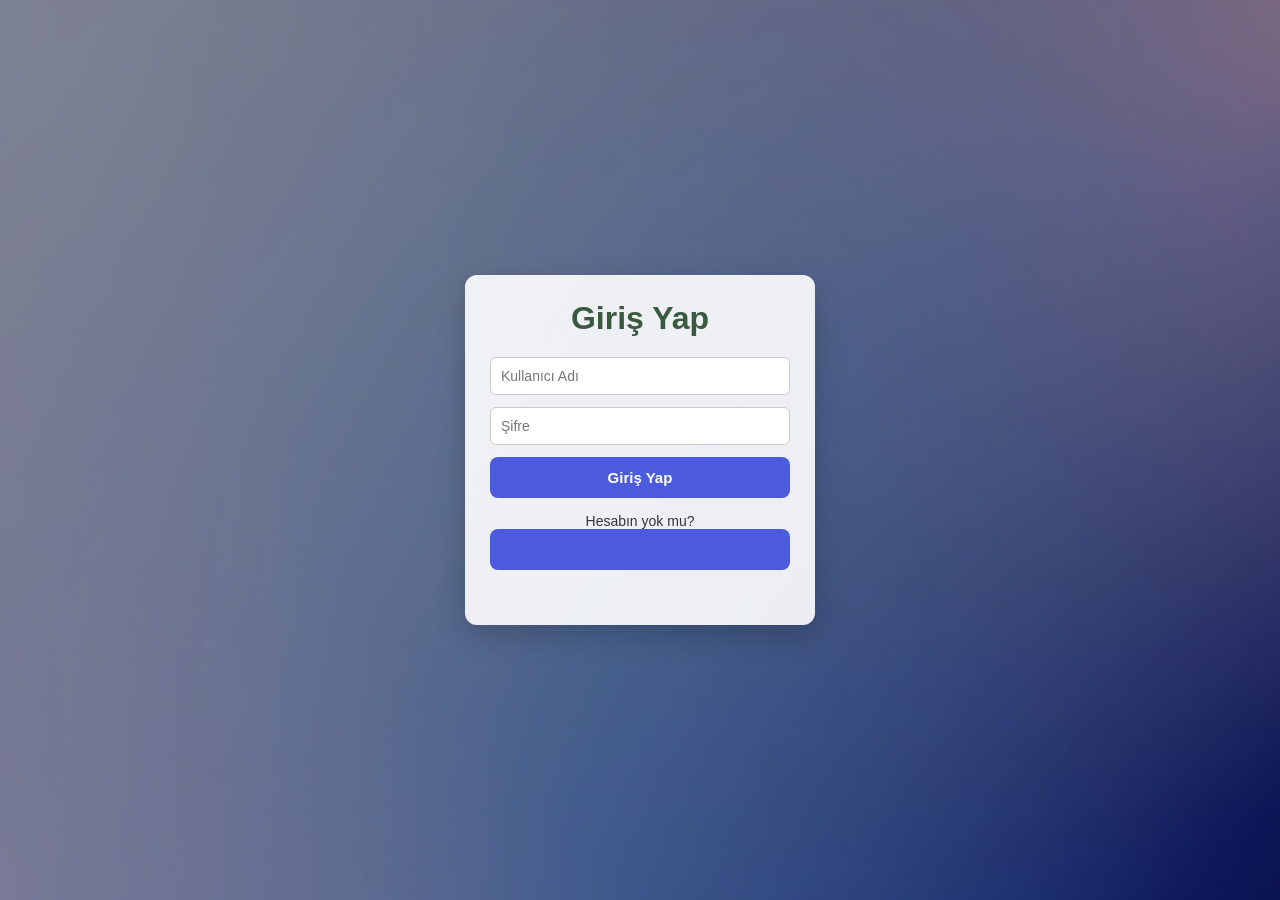
==== login.html @ 86c1087d "Add files via upload" ====
<!DOCTYPE html>
<html lang="en">
  <head>
    <meta charset="UTF-8" />
    <meta name="viewport" content="width=device-width, initial-scale=1.0" />
    <title>Giriş Yap</title>
    <link rel="stylesheet" href="stil.css" />
  </head>
  <body>
    <div class="overlay">
      <div class="container">
        <h1>Giriş Yap</h1>

        <form id="loginForm">
          <input type="text" id="loginUsername" placeholder="Kullanıcı Adı" />
          <input type="password" id="loginPassword" placeholder="Şifre" />

          <button type="submit" class="btn">Giriş Yap</button>
        </form>

        <p class="link">
          Hesabın yok mu?
          <a href="register.html" class="btn">Kayıt Ol</a>
        </p>
      </div>
    </div>

    <script src="script.js"></script>
  </body>
</html>
---- stil.css ----
/* Genel ayarlar */
* {
    margin: 0;
    padding: 0;
    box-sizing: border-box;
    font-family: Arial, Helvetica, sans-serif;
}

/* Arka plan */
body {
    height: 100vh;
    background-image: url("pexels-codioful-7134983.jpg");
    background-size: cover;
    background-position: center;
}

/* Koyu şeffaf katman*/
.overlay {
    height: 100%;
    background: rgba(20, 30, 70, 0.55);
    display: flex;
    justify-content: center;
    align-items: center;
}

/* Orta kutu */
.container {
    background: rgba(255, 255, 255, 0.9);
    padding: 40px;
    width: 350px;
    text-align: center;
    border-radius: 12px;
}

/* Başlık */
.container h1 {
    color: #1e2a5a;
    margin-bottom: 15px;
}

/* Açıklama */
.container p {
    color: #333;
    margin-bottom: 30px;
    font-size: 14px;
}

/* BUTTONS - TÜM SİTE (TEK TASARIM) */
.btn {
    display: block;
    width: 100%;
    padding: 12px;

    background-color: #4b5bdc;
    color: white;

    border: none;
    border-radius: 8px;

    font-size: 15px;
    font-weight: bold;
    text-align: center;
    text-decoration: none;

    cursor: pointer;
}

/* Hover */
.btn:hover {
    background-color: #6c7cff;
}

/* Butonlar arası boşluk (HER YERDE) */
.btn + .btn {
    margin-top: 12px;
}

/* Register Sayfa */
form input {
    width: 100%;
    padding: 10px;
    margin-bottom: 12px;
    border-radius: 6px;
    border: 1px solid #ccc;
}

form label {
    font-size: 13px;
    color: #333;
    display: block;
    margin-bottom: 5px;
}

/* Cinsiyet */
.gender {
    display: flex;
    justify-content: space-around;
    margin-bottom: 15px;
}

.gender label {
    font-size: 14px;
}

/* Link */
.link {
    margin-top: 15px;
    font-size: 13px;
}

.link a {
    color: #4b5bdc;
    text-decoration: none;
}

/* Profil Sayfa */
.profile-info {
    text-align: left;
    margin-bottom: 20px;
}

.profile-info p {
    margin-bottom: 10px;
    font-size: 14px;
}

/* Sifre Sayfa */
.container {
    max-width: 400px;
    margin: 80px auto;
    padding: 25px;

    background: rgba(255, 255, 255, 0.9);
    border-radius: 12px;

    box-shadow: 0 10px 30px rgba(0, 0, 0, 0.2);
}

.container h1 {
    text-align: center;
    margin-bottom: 20px;
    color: #3a5a40;
}

.container input {
    width: 100%;
    padding: 10px;
    margin-bottom: 12px;

    border: 1px solid #ccc;
    border-radius: 6px;
    font-size: 14px;
}

.container input:focus {
    outline: none;
    border-color: #3a5a40;
}
/* Sifre sayfası butonlar arası boşluk */
#passwordForm .btn {
    margin-bottom: 12px;
}
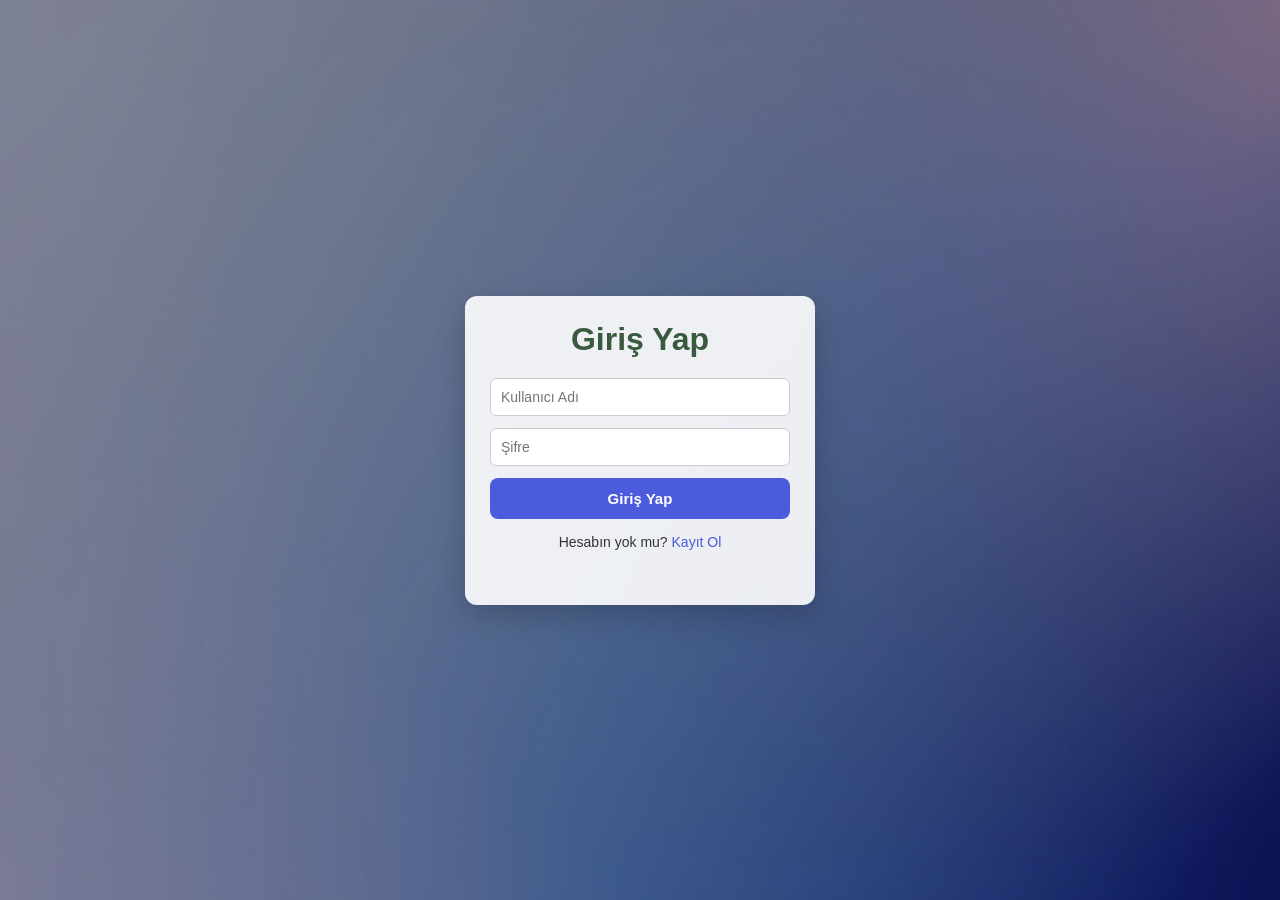
==== commit 1608d7ee: "Fix HTML formatting and structure in login.html" ====
--- a/login.html
+++ b/login.html
@@ -20,7 +20,7 @@
 
         <p class="link">
           Hesabın yok mu?
-          <a href="register.html" class="btn">Kayıt Ol</a>
+          <a href="register.html">Kayıt Ol</a>
         </p>
       </div>
     </div>
@@ -28,3 +28,4 @@
     <script src="script.js"></script>
   </body>
 </html>
+
